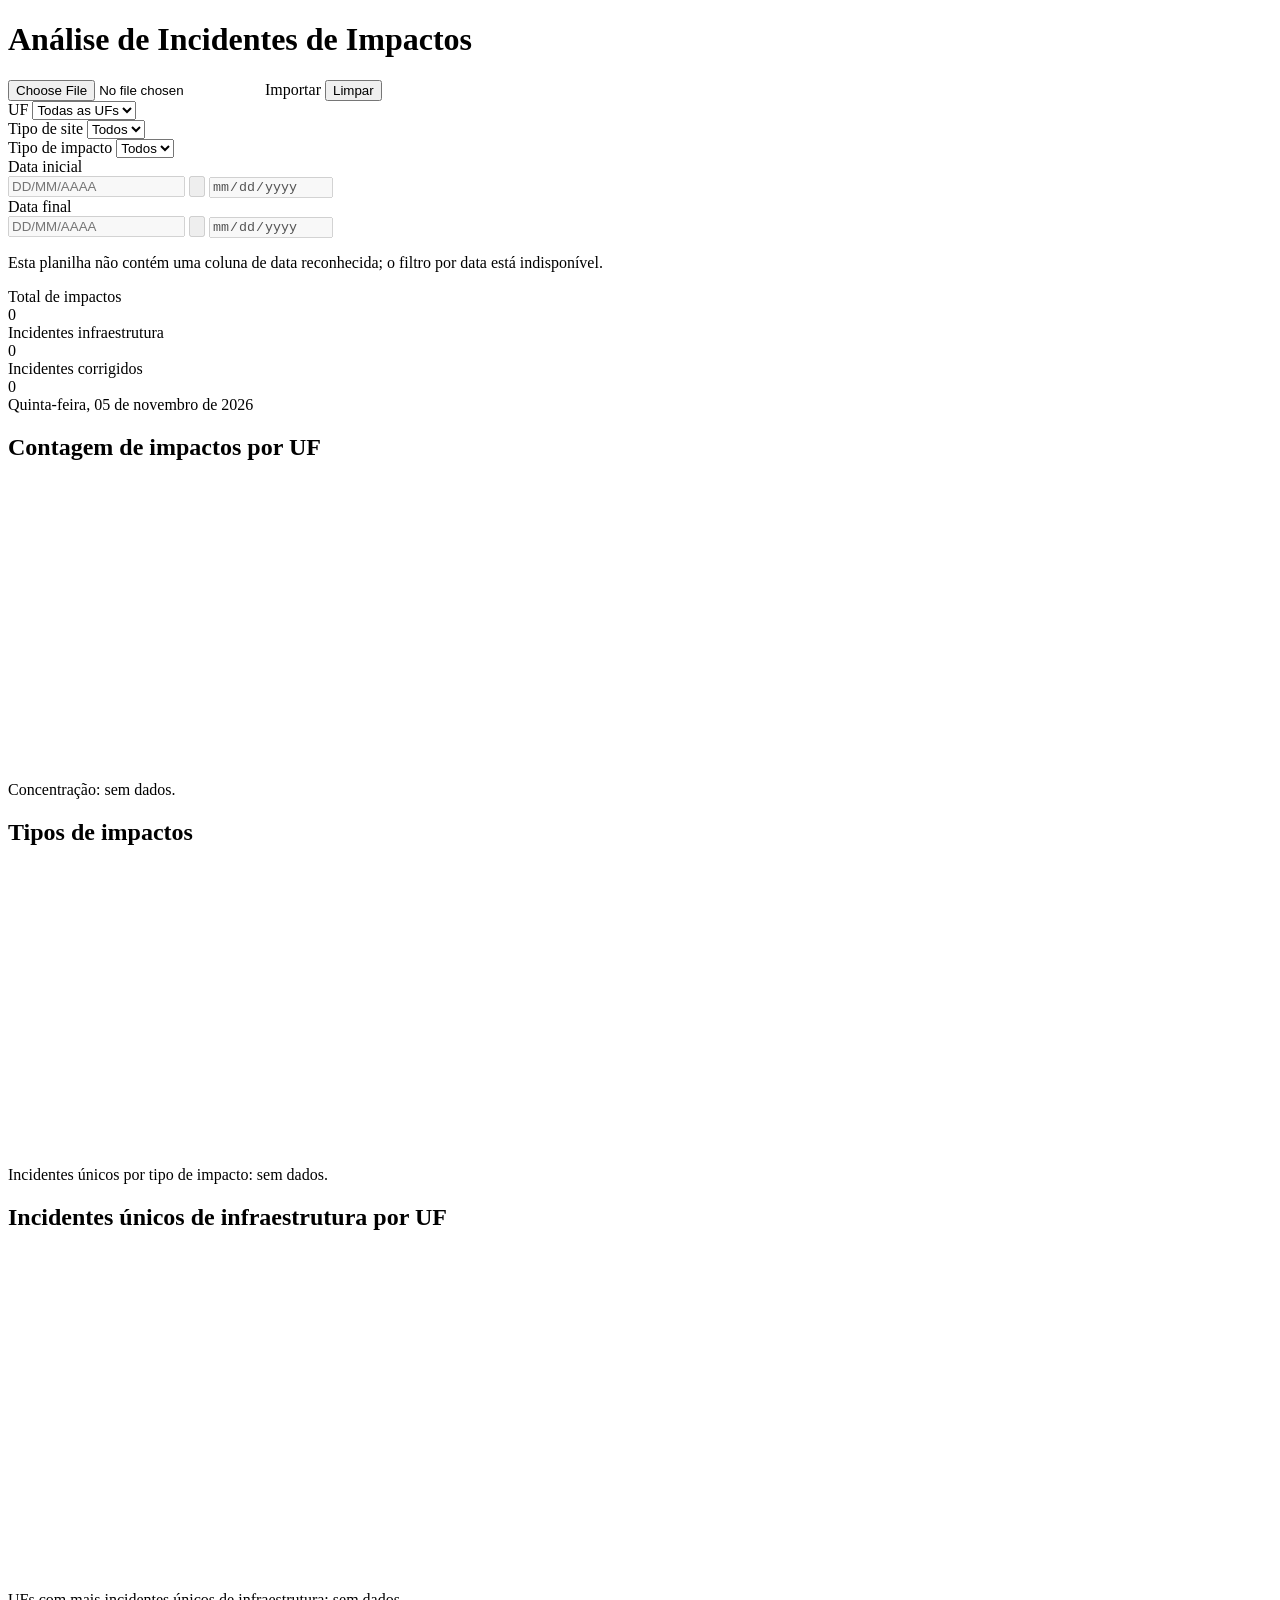
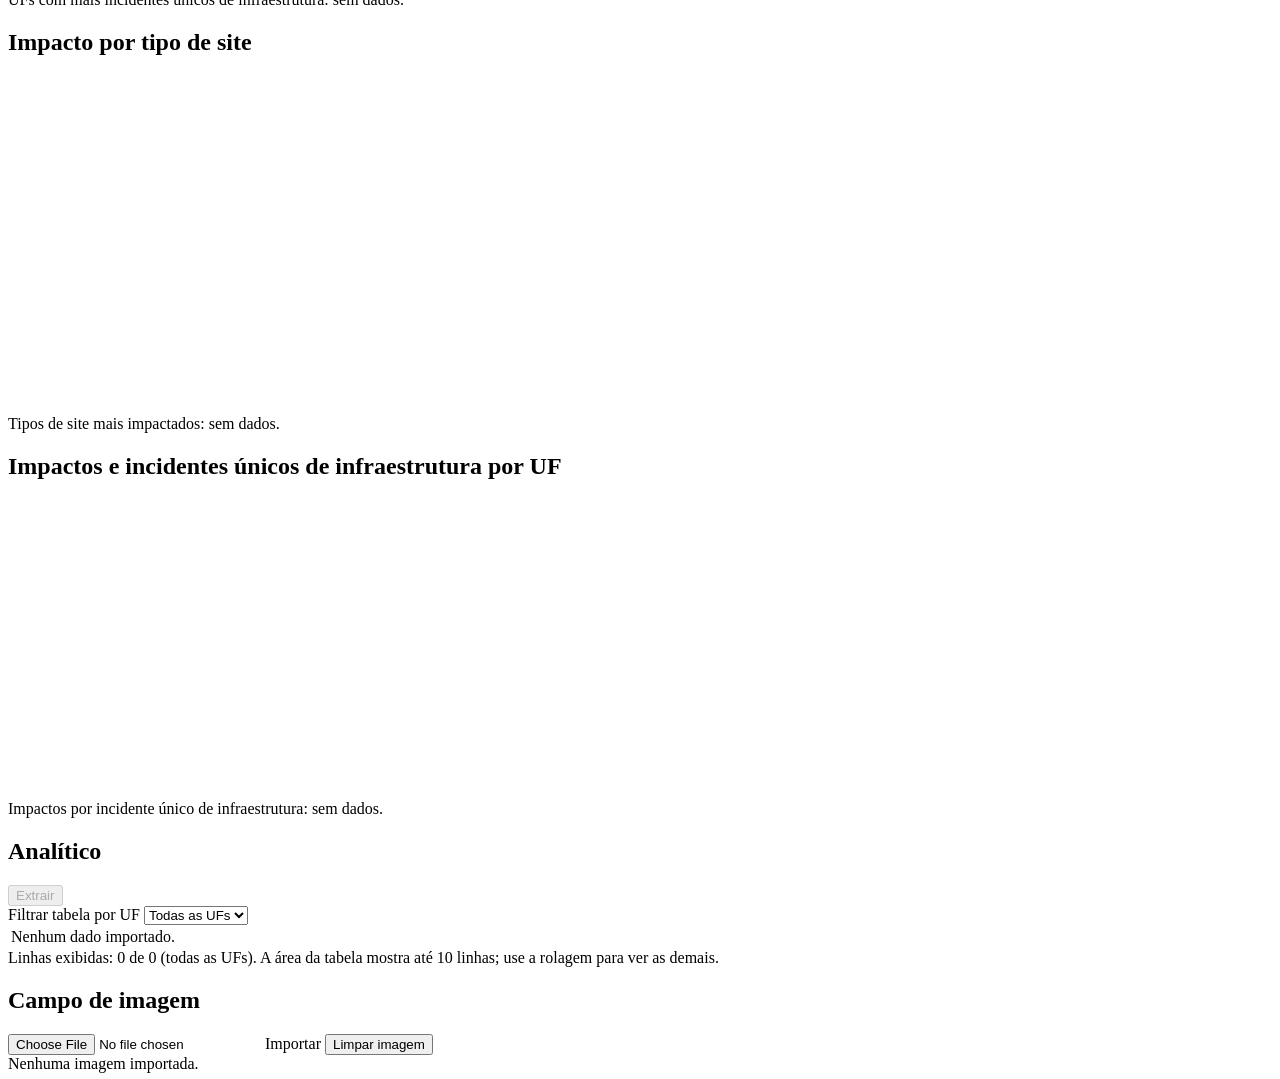
==== Dashboard de Análise de Incidentes.html @ a5c8957e "analise de incidentes" ====
<!DOCTYPE html>
<!-- saved from url=(0052)https://fernandoxxs.github.io/Analise-de-incidentes/ -->
<html lang="pt-BR"><head><meta http-equiv="Content-Type" content="text/html; charset=UTF-8">
    
    <meta name="viewport" content="width=device-width, initial-scale=1.0">
    <title>Dashboard de Análise de Incidentes</title>
    <link rel="preconnect" href="https://fonts.googleapis.com/">
    <link rel="preconnect" href="https://fonts.gstatic.com/" crossorigin="">
    <link href="./Dashboard de Análise de Incidentes_files/css2" rel="stylesheet">
    <link rel="stylesheet" href="./Dashboard de Análise de Incidentes_files/styles.css">
    <script src="./Dashboard de Análise de Incidentes_files/chart.umd.min.js.download"></script>
    <script src="./Dashboard de Análise de Incidentes_files/xlsx.full.min.js.download"></script>
  </head>
  <body>
    <div class="container">
      <header class="topbar">
        <div class="title-wrap">
          <h1>Análise de Incidentes de Impactos</h1>
        </div>
        <div class="actions">
          <label class="file-upload">
            <input id="fileInput" type="file" accept=".csv,.xlsx,.xls">
            <span>Importar</span>
          </label>
          <button id="clearDataBtn" class="secondary-btn" type="button">Limpar</button>
        </div>
      </header>

      <section class="filters-panel card">
        <div class="filter-group">
          <label for="ufFilter">UF</label>
          <select id="ufFilter"><option value="all">Todas as UFs</option></select>
        </div>

        <div class="filter-group">
          <label for="siteTypeFilter">Tipo de site</label>
          <select id="siteTypeFilter"><option value="all">Todos</option></select>
        </div>

        <div class="filter-group">
          <label for="impactFilter">Tipo de impacto</label>
          <select id="impactFilter"><option value="all">Todos</option></select>
        </div>

        <div class="filter-group date-filter">
          <label for="dateFromFilter">Data inicial</label>
          <div class="date-input-wrap">
            <input id="dateFromFilter" class="date-input" type="text" inputmode="numeric" placeholder="DD/MM/AAAA" maxlength="10" autocomplete="off" disabled="">
            <button class="date-picker-trigger" type="button" aria-label="Abrir calendário para data inicial" disabled="">
              <svg viewBox="0 0 24 24" aria-hidden="true"><rect x="3" y="5" width="18" height="16" rx="2"></rect><path d="M16 3v4M8 3v4M3 10h18"></path></svg>
            </button>
            <input id="dateFromPicker" class="date-picker-native" type="date" tabindex="-1" aria-label="Selecionar data inicial" disabled="">
          </div>
        </div>

        <div class="filter-group date-filter">
          <label for="dateToFilter">Data final</label>
          <div class="date-input-wrap">
            <input id="dateToFilter" class="date-input" type="text" inputmode="numeric" placeholder="DD/MM/AAAA" maxlength="10" autocomplete="off" disabled="">
            <button class="date-picker-trigger" type="button" aria-label="Abrir calendário para data final" disabled="">
              <svg viewBox="0 0 24 24" aria-hidden="true"><rect x="3" y="5" width="18" height="16" rx="2"></rect><path d="M16 3v4M8 3v4M3 10h18"></path></svg>
            </button>
            <input id="dateToPicker" class="date-picker-native" type="date" tabindex="-1" aria-label="Selecionar data final" disabled="">
          </div>
        </div>
        <p id="dateFilterHint" class="filter-hint">Esta planilha não contém uma coluna de data reconhecida; o filtro por data está indisponível.</p>
      </section>

      <section class="stats-grid">
        <article class="stat-card impact">
          <div class="stat-label">Total de impactos</div>
          <div id="totalImpactos" class="stat-value">0</div>
        </article>

        <article class="stat-card infrastructure">
          <div class="stat-label">Incidentes infraestrutura</div>
          <div id="totalInfra" class="stat-value">0</div>
        </article>

        <article class="stat-card corrected">
          <div class="stat-label">Incidentes corrigidos</div>
          <div id="totalCorrigidos" class="stat-value">0</div>
        </article>

        <article class="stat-card date-card">
          <div id="deviceDateValue" class="stat-value stat-date-value">Quinta-feira, 05 de novembro de 2026</div>
        </article>
      </section>

      <section class="charts-grid">
        <article class="panel chart-panel pie-panel">
          <div class="panel-header">
            <h2>Contagem de impactos por UF</h2>
          </div>
          <div class="chart-wrap pie-chart-wrap">
            <canvas id="impactByUfChart" width="520" height="300" style="display: block; box-sizing: border-box; height: 300px; width: 520px;"></canvas>
          </div>
          <div class="summary-box" id="summaryImpactByUf">Concentração: sem dados.</div>
        </article>

        <article class="panel chart-panel">
          <div class="panel-header">
            <h2>Tipos de impactos</h2>
          </div>
          <div class="chart-wrap">
            <canvas id="impactTypesChart" width="568" height="300" style="display: block; box-sizing: border-box; height: 300px; width: 568px;"></canvas>
          </div>
          <div class="summary-box" id="summaryImpactTypes">Incidentes únicos por tipo de impacto: sem dados.</div>
        </article>

        <article class="panel chart-panel">
          <div class="panel-header">
            <h2>Incidentes únicos de infraestrutura por UF</h2>
          </div>
          <div class="chart-wrap site-chart-wrap">
            <canvas id="uniqueInfraByUfChart" width="568" height="340" style="display: block; box-sizing: border-box; height: 340px; width: 568px;"></canvas>
          </div>
          <div class="summary-box" id="summaryUniqueInfraByUf">UFs com mais incidentes únicos de infraestrutura: sem dados.</div>
        </article>

        <article class="panel chart-panel">
          <div class="panel-header">
            <h2>Impacto por tipo de site</h2>
          </div>
          <div class="chart-wrap site-chart-wrap">
            <canvas id="impactBySiteChart" width="568" height="340" style="display: block; box-sizing: border-box; height: 340px; width: 568px;"></canvas>
          </div>
          <div class="summary-box" id="summaryImpactBySite">Tipos de site mais impactados: sem dados.</div>
        </article>

        <article class="panel chart-panel wide">
          <div class="panel-header">
            <h2>Impactos e incidentes únicos de infraestrutura por UF</h2>
          </div>
          <div class="chart-wrap">
            <canvas id="impactVsInfraChart" width="1191" height="300" style="display: block; box-sizing: border-box; height: 300px; width: 1191px;"></canvas>
          </div>
          <div class="summary-box" id="summaryImpactVsInfra">Impactos por incidente único de infraestrutura: sem dados.</div>
        </article>

        <article class="panel table-panel wide">
          <div class="panel-header split-row">
            <h2>Analítico</h2>
            <div class="table-header-actions">
              <button id="exportAnalyticalBtn" class="export-btn" type="button" disabled="">Extrair</button>
              <div class="filter-group table-filter">
                <label for="tableUfFilter">Filtrar tabela por UF</label>
                <select id="tableUfFilter"><option value="all">Todas as UFs</option></select>
              </div>
            </div>
          </div>
          <div class="table-wrap">
            <table>
              <thead id="infraTableHead"></thead>
              <tbody id="infraTableBody"><tr><td colspan="1">Nenhum dado importado.</td></tr></tbody>
            </table>
          </div>
          <div class="summary-box" id="summaryInfraTable">Linhas exibidas: 0 de 0 (todas as UFs). A área da tabela mostra até 10 linhas; use a rolagem para ver as demais.</div>
        </article>
      </section>

      <section class="panel image-panel">
        <div class="panel-header split-row">
          <h2>Campo de imagem</h2>
          <div class="image-actions">
            <label class="file-upload image-upload">
              <input id="imageInput" type="file" accept="image/*">
              <span>Importar</span>
            </label>
            <button id="clearImageBtn" class="secondary-btn" type="button">Limpar imagem</button>
          </div>
        </div>
        <div class="image-preview-area">
          <img id="uploadedImage" alt="Imagem importada" hidden="">
          <div id="noImagePlaceholder" class="placeholder">Nenhuma imagem importada.</div>
        </div>
        <div class="summary-box" id="summaryImage" hidden=""></div>
      </section>
    </div>

    <script src="./Dashboard de Análise de Incidentes_files/app.js.download"></script>
  

</body></html>
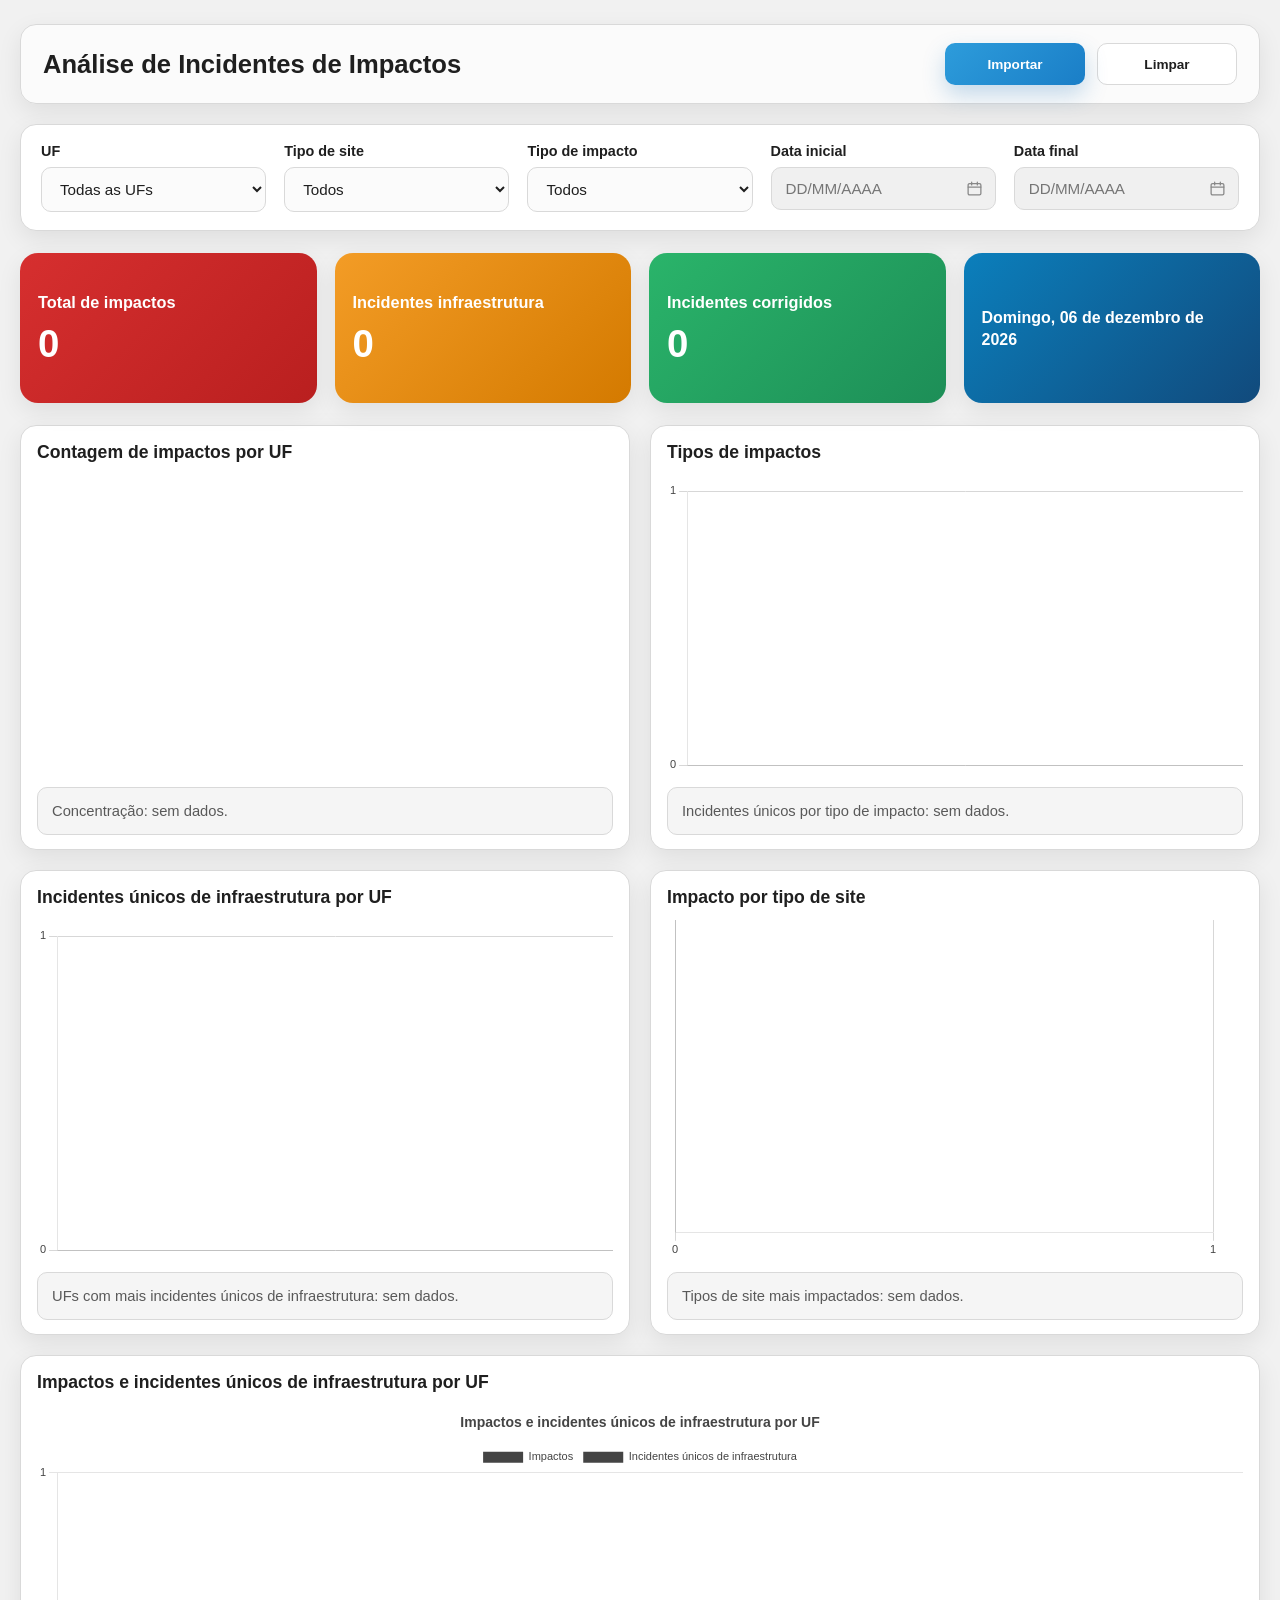
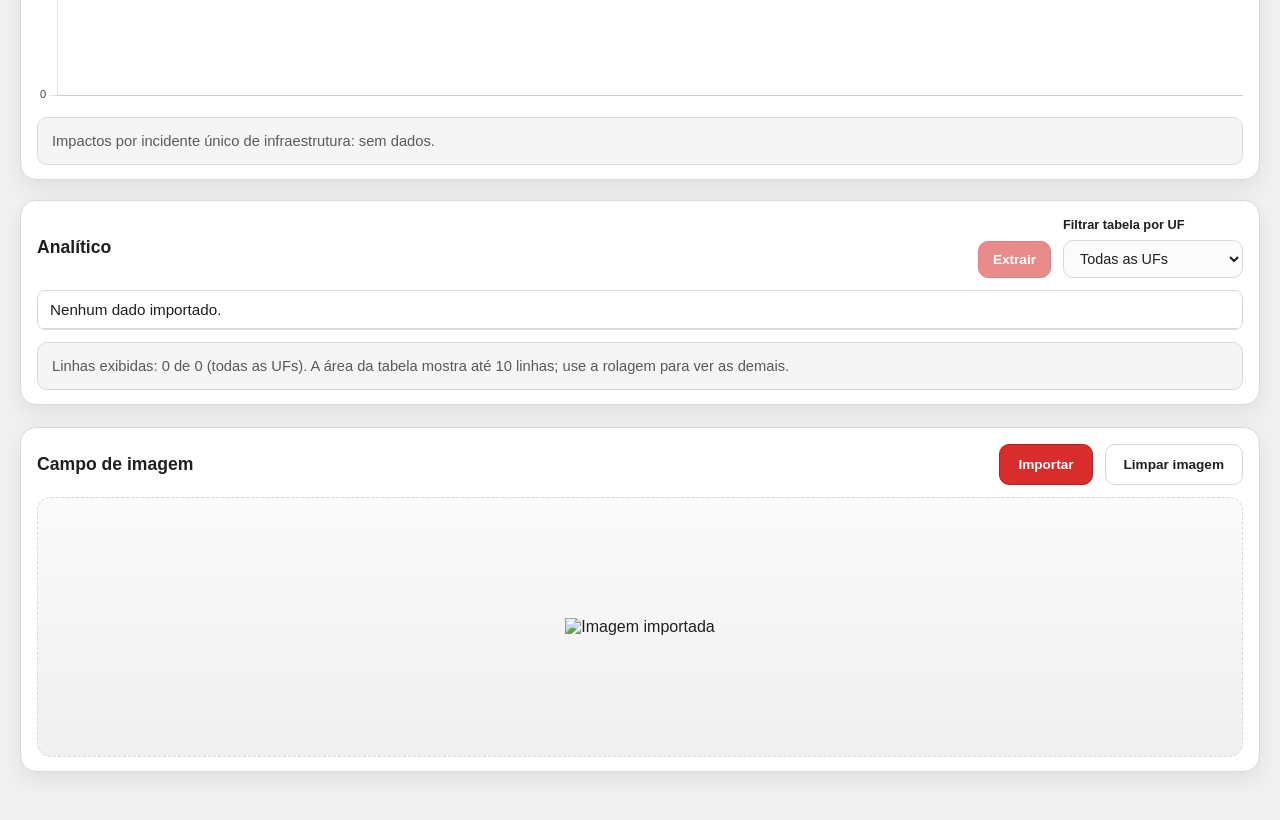
==== commit 2e8afba7: "analise" ====
--- a/Dashboard de Análise de Incidentes.html
+++ b/Dashboard de Análise de Incidentes.html
@@ -63,7 +63,7 @@
             <input id="dateToPicker" class="date-picker-native" type="date" tabindex="-1" aria-label="Selecionar data final" disabled="">
           </div>
         </div>
-        <p id="dateFilterHint" class="filter-hint">Esta planilha não contém uma coluna de data reconhecida; o filtro por data está indisponível.</p>
+        <p id="dateFilterHint" class="filter-hint" style="display: none;">Esta planilha não contém uma coluna de data reconhecida; o filtro por data está indisponível.</p>
       </section>
 
       <section class="stats-grid">
--- a/Dashboard de Análise de Incidentes_files/styles.css
+++ b/Dashboard de Análise de Incidentes_files/styles.css
@@ -0,0 +1,485 @@
+:root {
+  --bg: #f1f1f1;
+  --card: #ffffff;
+  --panel: #f8f8f8;
+  --line: #d9d9d9;
+  --text: #1f1f1f;
+  --muted: #595959;
+  --red: #d92d2d;
+  --red-alt: #f05a5a;
+  --orange: #f39c26;
+  --green: #2bb673;
+  --blue: #2d9cdb;
+  --shadow: 0 8px 24px rgba(0, 0, 0, 0.08);
+}
+
+* {
+  box-sizing: border-box;
+}
+
+html, body {
+  margin: 0;
+  padding: 0;
+  font-family: 'Inter', sans-serif;
+  background: var(--bg);
+  color: var(--text);
+}
+
+body {
+  min-height: 100vh;
+}
+
+.container {
+  max-width: 1400px;
+  margin: 0 auto;
+  padding: 24px 20px 48px;
+}
+
+.topbar {
+  background: rgba(255, 255, 255, 0.7);
+  border: 1px solid var(--line);
+  border-radius: 16px;
+  box-shadow: var(--shadow);
+  display: flex;
+  justify-content: space-between;
+  align-items: center;
+  gap: 20px;
+  padding: 18px 22px;
+  margin-bottom: 20px;
+}
+
+.title-wrap h1 {
+  margin: 0;
+  font-size: clamp(1.4rem, 2vw, 2.1rem);
+  font-weight: 800;
+}
+
+.actions, .image-actions {
+  display: flex;
+  align-items: center;
+  gap: 12px;
+  flex-wrap: wrap;
+}
+
+.file-upload {
+  position: relative;
+  display: inline-flex;
+  align-items: center;
+  justify-content: center;
+  padding: 12px 18px;
+  background: linear-gradient(135deg, var(--blue), #1a7ec7);
+  color: #fff;
+  border-radius: 10px;
+  cursor: pointer;
+  font-weight: 600;
+  overflow: hidden;
+  box-shadow: 0 10px 22px rgba(34, 120, 189, 0.25);
+}
+
+.image-upload {
+  background: #d92d2d;
+  border: 1px solid #b91f1f;
+  box-shadow: none;
+  font-family: inherit;
+}
+
+.file-upload input {
+  position: absolute;
+  inset: 0;
+  opacity: 0;
+  cursor: pointer;
+}
+
+.secondary-btn {
+  border: 1px solid var(--line);
+  background: #fff;
+  color: var(--text);
+  padding: 12px 18px;
+  border-radius: 10px;
+  font-weight: 600;
+  cursor: pointer;
+}
+
+.secondary-btn,
+.export-btn,
+.image-upload {
+  font-size: 0.85rem;
+}
+
+.actions > .file-upload,
+.actions > .secondary-btn {
+  width: 140px;
+  height: 42px;
+  padding: 10px 12px;
+  font-family: inherit;
+  font-size: 0.85rem;
+  text-align: center;
+}
+
+.card, .panel {
+  background: var(--card);
+  border: 1px solid var(--line);
+  border-radius: 16px;
+  box-shadow: var(--shadow);
+}
+
+.filters-panel {
+  display: grid;
+  grid-template-columns: repeat(5, minmax(150px, 1fr));
+  gap: 18px;
+  padding: 18px 20px;
+  margin-bottom: 22px;
+}
+
+.filter-group {
+  display: flex;
+  flex-direction: column;
+  gap: 8px;
+}
+
+.filter-group label {
+  font-weight: 600;
+  font-size: 0.9rem;
+}
+
+.filter-group select,
+.filter-group input[type="date"],
+.filter-group input.date-input {
+  border: 1px solid var(--line);
+  background: #fbfbfb;
+  border-radius: 10px;
+  padding: 12px 14px;
+  font-size: 0.95rem;
+  color: var(--text);
+}
+
+.filter-group input[type="date"]:disabled,
+.filter-group input.date-input:disabled {
+  color: #888;
+  cursor: not-allowed;
+  background: #f0f0f0;
+}
+
+.date-input-wrap {
+  position: relative;
+}
+
+.filter-group input.date-input {
+  width: 100%;
+  padding-right: 42px;
+}
+
+.date-picker-trigger {
+  position: absolute;
+  top: 0;
+  right: 0;
+  display: grid;
+  width: 42px;
+  height: 100%;
+  place-items: center;
+  padding: 0;
+  border: 0;
+  border-radius: 0 10px 10px 0;
+  background: transparent;
+  color: var(--text);
+  cursor: pointer;
+}
+
+.date-picker-trigger:disabled {
+  color: #888;
+  cursor: not-allowed;
+}
+
+.date-picker-trigger svg {
+  width: 17px;
+  height: 17px;
+  fill: none;
+  stroke: currentColor;
+  stroke-linecap: round;
+  stroke-linejoin: round;
+  stroke-width: 1.8;
+}
+
+.date-picker-native {
+  position: absolute;
+  top: 0;
+  right: 0;
+  width: 1px;
+  height: 1px;
+  opacity: 0;
+  pointer-events: none;
+}
+
+.filter-hint {
+  display: none;
+  grid-column: 1 / -1;
+  margin: -8px 0 0;
+  color: var(--muted);
+  font-size: 0.85rem;
+}
+
+.filter-hint.is-visible {
+  display: block;
+}
+
+.stats-grid {
+  display: grid;
+  grid-template-columns: repeat(4, minmax(200px, 1fr));
+  gap: 18px;
+  max-width: 1400px;
+  margin-bottom: 22px;
+}
+
+.stat-card {
+  position: relative;
+  color: #fff;
+  border-radius: 18px;
+  padding: 22px 18px 20px;
+  min-height: 150px;
+  display: flex;
+  flex-direction: column;
+  justify-content: center;
+  text-align: left;
+  box-shadow: var(--shadow);
+}
+
+.stat-card.impact {
+  background: linear-gradient(135deg, #d62f2f, #b91f1f);
+}
+
+.stat-card.infrastructure {
+  background: linear-gradient(135deg, #f39c26, #d47a00);
+}
+
+.stat-card.corrected {
+  background: linear-gradient(135deg, #2ab46a, #1d8e57);
+}
+
+.stat-card.date-card {
+  background: linear-gradient(135deg, #0b7fbc, #114a7c);
+  min-height: 150px;
+  justify-content: center;
+}
+
+.stat-card .stat-date-value {
+  font-size: 1rem;
+  line-height: 1.35;
+  letter-spacing: 0;
+  font-weight: 600;
+  white-space: normal;
+  word-break: break-word;
+}
+
+.stat-label {
+  font-weight: 600;
+  font-size: 1.02rem;
+  line-height: 1.3;
+  margin-bottom: 8px;
+}
+
+.stat-value {
+  font-size: clamp(2rem, 3vw, 3rem);
+  font-weight: 800;
+  letter-spacing: -0.03em;
+}
+
+.charts-grid {
+  display: grid;
+  grid-template-columns: repeat(2, minmax(300px, 1fr));
+  gap: 20px;
+}
+
+.chart-panel, .table-panel, .image-panel {
+  padding: 16px 16px 14px;
+}
+
+.chart-panel.wide, .table-panel.wide {
+  grid-column: span 2;
+}
+
+.panel-header {
+  margin-bottom: 12px;
+}
+
+.panel-header h2 {
+  margin: 0;
+  font-size: 1.1rem;
+  font-weight: 700;
+}
+
+.split-row {
+  display: flex;
+  justify-content: space-between;
+  align-items: center;
+  gap: 12px;
+}
+
+.table-filter {
+  min-width: 180px;
+}
+
+.table-header-actions {
+  display: flex;
+  align-items: flex-end;
+  gap: 12px;
+  flex-wrap: wrap;
+}
+
+.export-btn {
+  border: 1px solid #b91f1f;
+  background: #d92d2d;
+  color: #fff;
+  padding: 10px 14px;
+  border-radius: 10px;
+  font-family: inherit;
+  font-weight: 600;
+  cursor: pointer;
+}
+
+.export-btn:disabled {
+  opacity: 0.55;
+  cursor: not-allowed;
+}
+
+.table-filter label {
+  font-size: 0.8rem;
+}
+
+.table-filter select {
+  min-width: 180px;
+  border: 1px solid var(--line);
+  background: #fbfbfb;
+  border-radius: 10px;
+  padding: 9px 12px;
+  font-size: 0.9rem;
+  color: var(--text);
+}
+
+.chart-wrap {
+  position: relative;
+  height: 300px;
+}
+
+.pie-chart-wrap {
+  height: 300px;
+  max-width: 520px;
+  margin: 0 auto;
+}
+
+.site-chart-wrap {
+  height: 340px;
+}
+
+.summary-box {
+  margin-top: 12px;
+  padding: 12px 14px;
+  background: #f5f5f5;
+  border: 1px solid var(--line);
+  border-radius: 10px;
+  color: var(--muted);
+  font-size: 0.92rem;
+  line-height: 1.5;
+}
+
+.image-panel .summary-box,
+.image-panel #summaryImage,
+.image-panel .placeholder,
+.image-panel #noImagePlaceholder {
+  display: none !important;
+}
+
+.table-wrap {
+  max-height: 470px;
+  overflow: auto;
+  border: 1px solid var(--line);
+  border-radius: 8px;
+}
+
+table {
+  width: 100%;
+  border-collapse: collapse;
+  font-size: 0.95rem;
+}
+
+thead {
+  position: sticky;
+  top: 0;
+  z-index: 1;
+}
+
+th, td {
+  padding: 10px 12px;
+  border-bottom: 1px solid var(--line);
+  text-align: center;
+}
+
+th {
+  background: linear-gradient(135deg, #d62f2f, #b91f1f);
+  color: #fff;
+  font-weight: 700;
+}
+
+td:first-child {
+  text-align: left;
+}
+
+.tendency {
+  font-weight: 800;
+  font-size: 1.1rem;
+}
+
+.tendency.up { color: #df3939; }
+.tendency.down { color: #1ea85c; }
+.tendency.equal { color: #9a9a9a; }
+
+.image-panel {
+  margin-top: 22px;
+}
+
+.image-preview-area {
+  min-height: 260px;
+  border: 1px dashed var(--line);
+  border-radius: 14px;
+  display: flex;
+  align-items: center;
+  justify-content: center;
+  overflow: hidden;
+  background: linear-gradient(180deg, #fafafa, #f0f0f0);
+}
+
+#uploadedImage {
+  max-width: 100%;
+  max-height: 420px;
+  display: block;
+}
+
+.placeholder {
+  color: var(--muted);
+  font-weight: 600;
+}
+
+@media (max-width: 980px) {
+  .filters-panel,
+  .stats-grid,
+  .charts-grid {
+    grid-template-columns: 1fr;
+  }
+
+  .stats-grid {
+    max-width: 100%;
+  }
+
+  .chart-panel.wide, .table-panel.wide {
+    grid-column: span 1;
+  }
+
+  .topbar,
+  .split-row {
+    flex-direction: column;
+    align-items: flex-start;
+  }
+
+  .table-header-actions {
+    width: 100%;
+  }
+}
